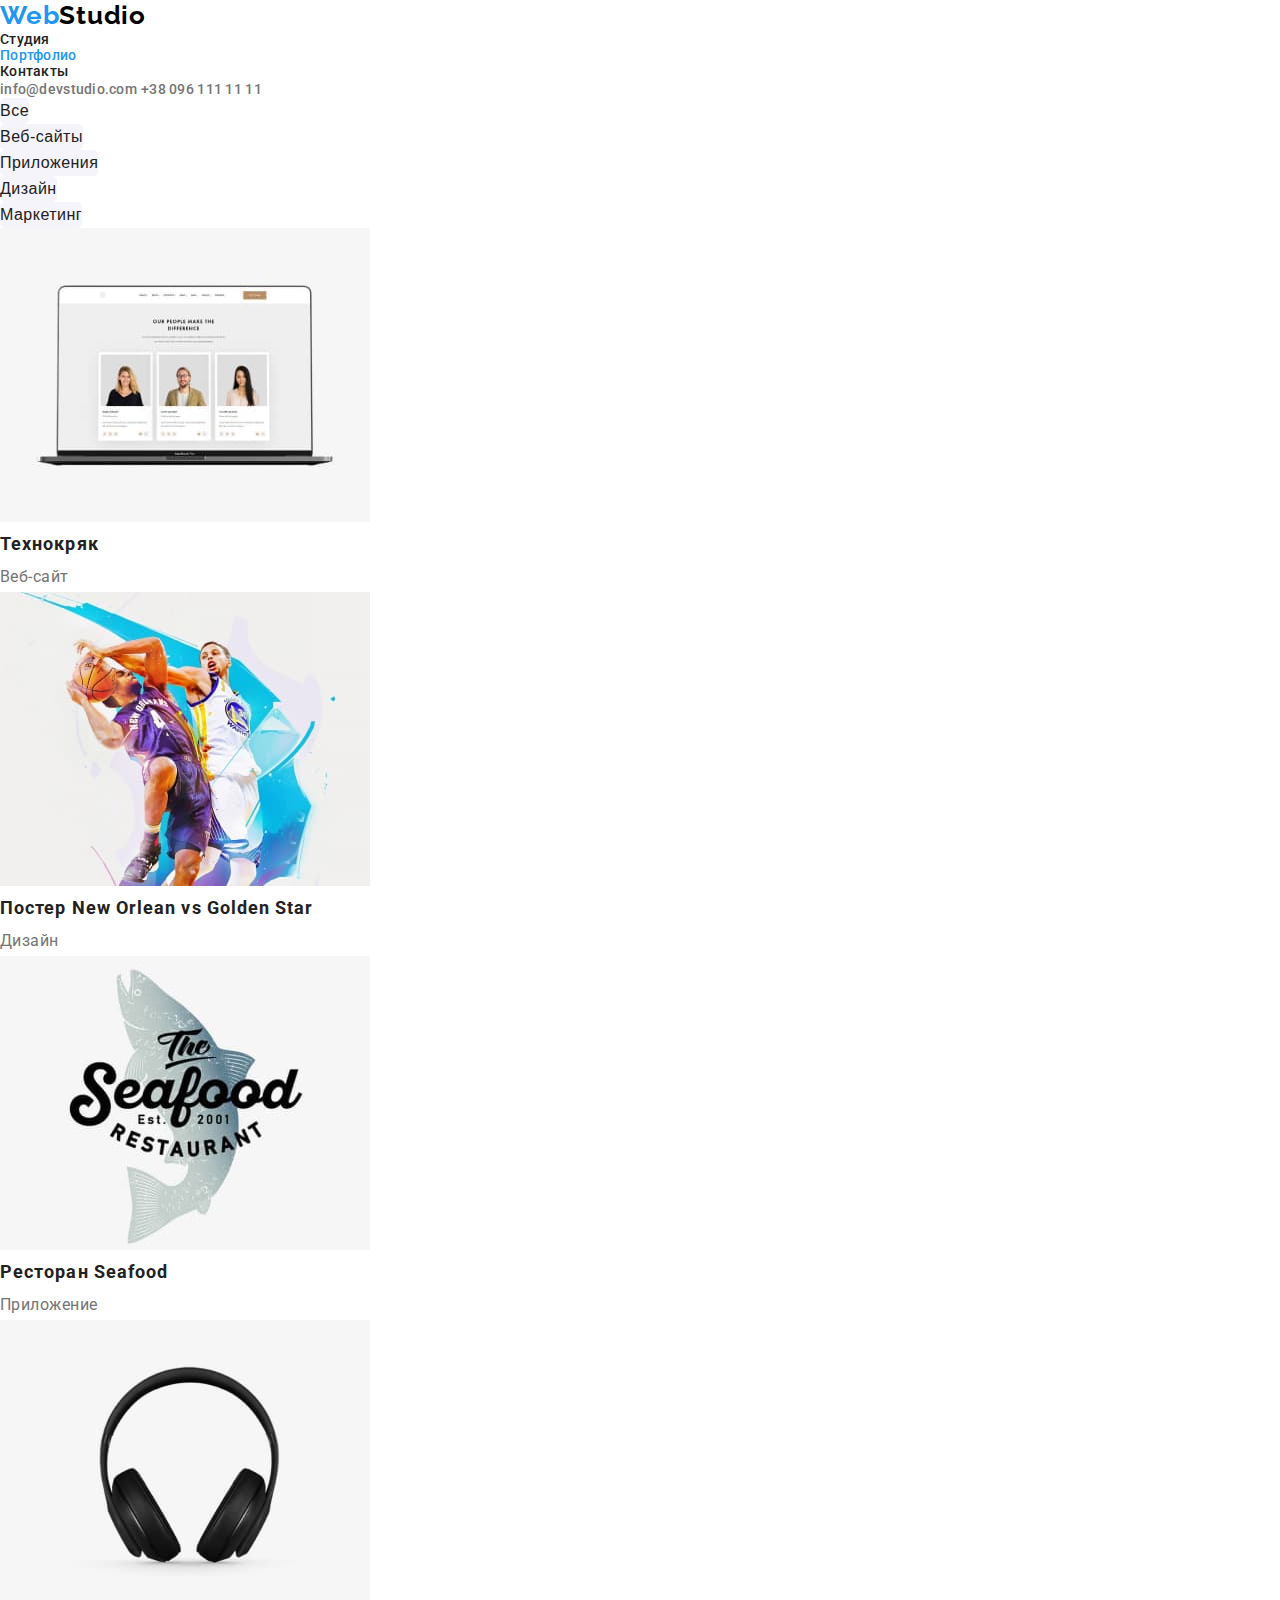
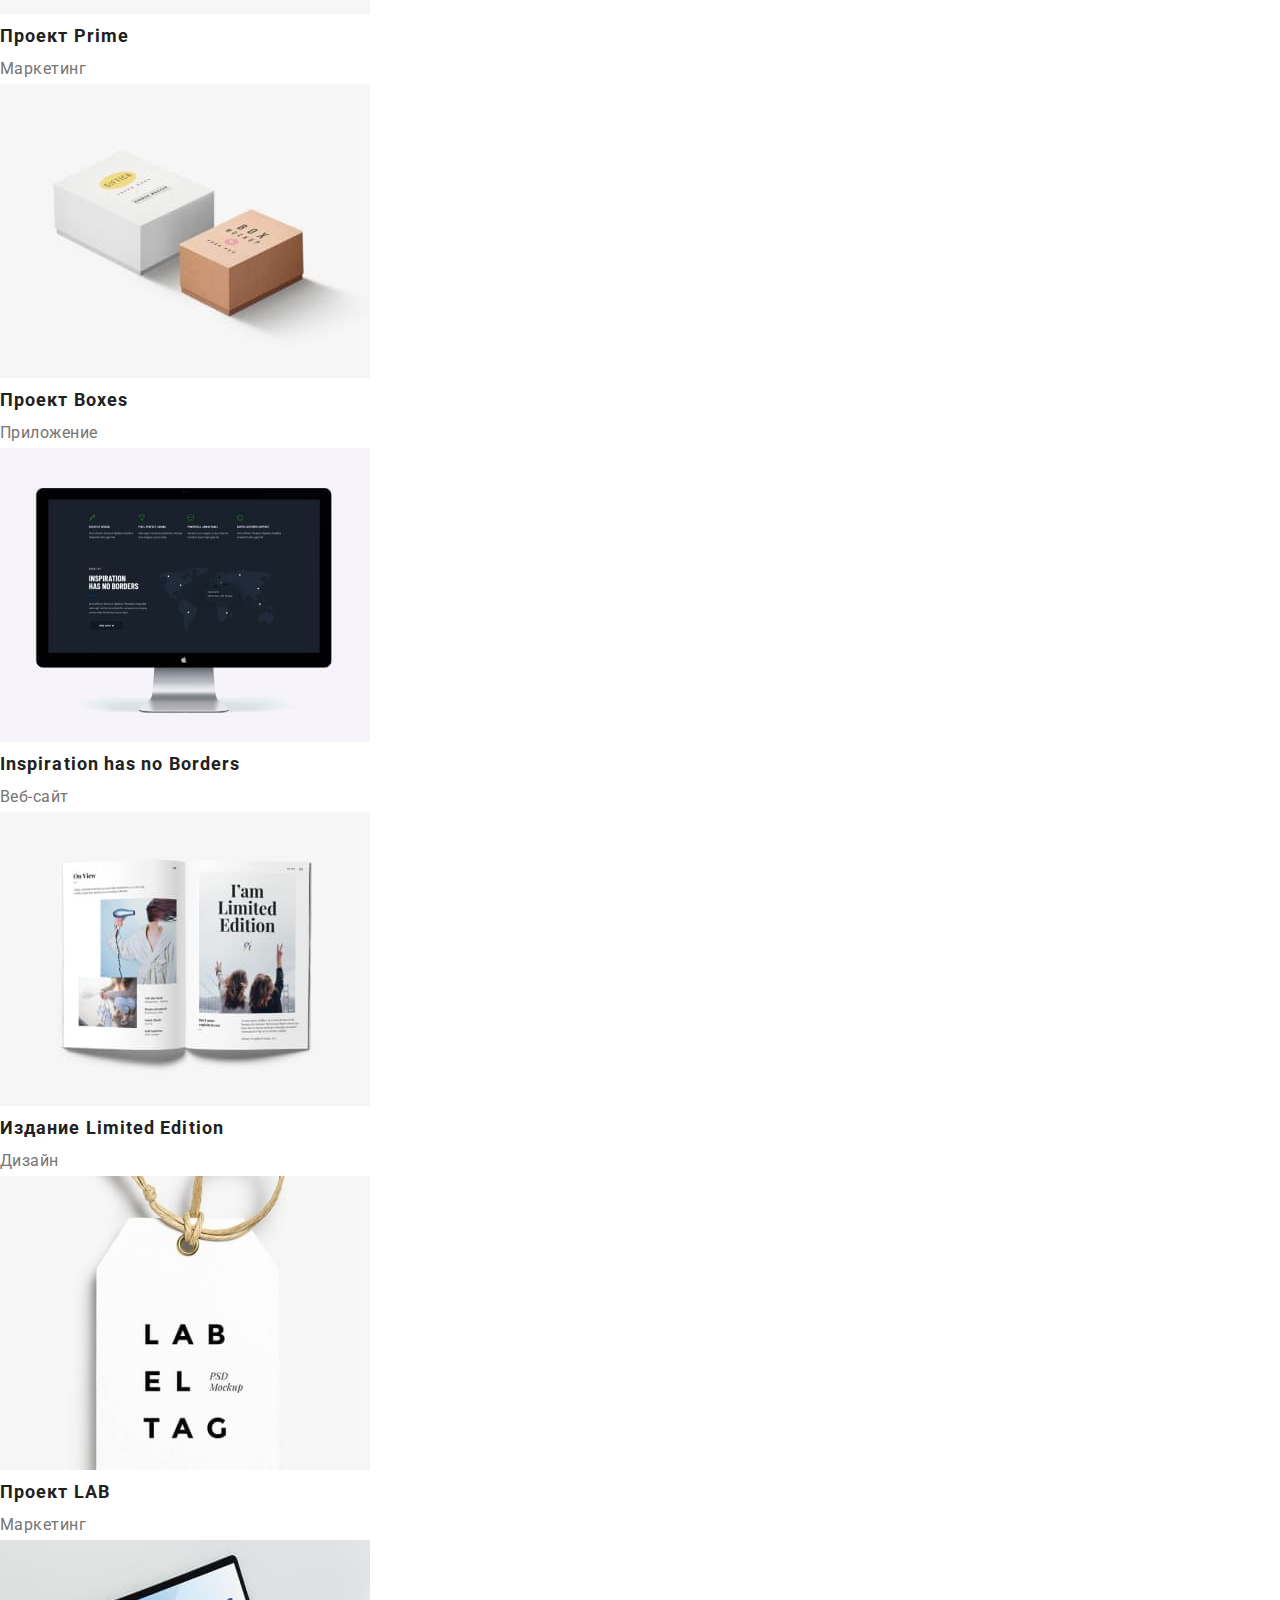
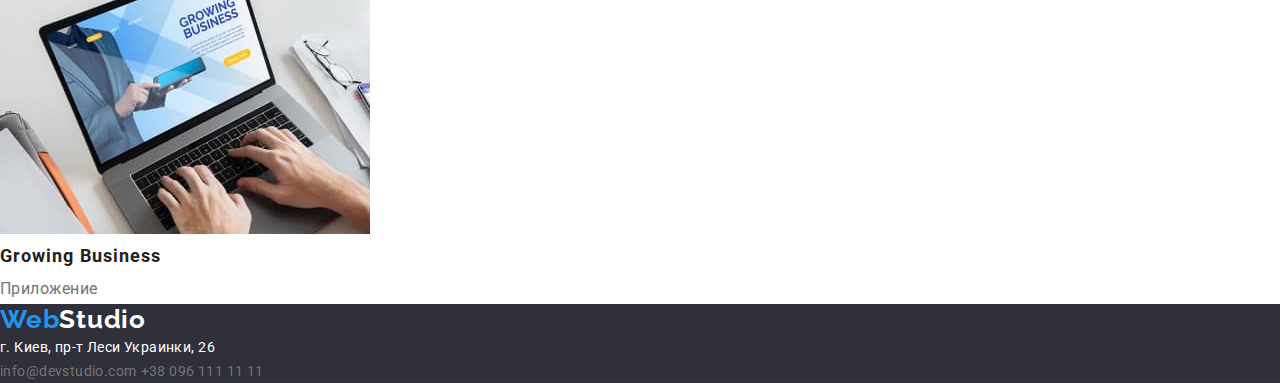
==== portfolio.html @ f4fc2f85 "first commit" ====
<!DOCTYPE html>
<html lang="en">
  <head>
    <meta charset="UTF-8">
    <meta http-equiv="X-UA-Compatible" content="IE=edge">
    <meta name="viewport" content="width=device-width, initial-scale=1.0">
    <title>WebStudio</title>
    <link rel="stylesheet" href="styles.css">
    <link rel="preconnect" href="https://fonts.googleapis.com">
  <link rel="preconnect" href="https://fonts.gstatic.com" crossorigin>
  <link href="https://fonts.googleapis.com/css2?family=Oleo+Script&family=Raleway:wght@700&family=Roboto:wght@400;500;700;900&display=swap" rel="stylesheet">
  </head>
<body>
  <header>
    <a href="index.html" class="header-logo"><span class="logo-blue">Web</span><span class="logo-black">Studio</span></a>
    <nav class="header-nav">
      <ul class="header-nav-list">
        <li class="header-nav-item"><a href="index.html" class="header-link">Студия</a></li>
        <li class="header-nav-item"><a href="portfolio.html" class="header-link active">Портфолио</a></li>
        <li class="header-nav-item"> <a href="" class="header-link">Контакты</a></li>
      </ul>
    </nav>
    <a href="mailto:info@devstudio.com" class="header-contact header-link">info@devstudio.com</a>
    <a href="tel:+380961111111" class="header-contact header-link">+38 096 111 11 11</a>
  </header>

  <main>
    <ul>
      <li><button type="button" class="portfolio-btn">Все</button></li>
      <li><button type="button" class="portfolio-btn">Веб-сайты</button></li>
      <li><button type="button" class="portfolio-btn">Приложения</button></li>
      <li><button type="button" class="portfolio-btn">Дизайн</button></li>
      <li><button type="button" class="portfolio-btn">Маркетинг</button></li>
    </ul>
    <ul>
      <li><img src="./images/portfolio-1.jpg" alt="ноутбук" width="370" height="294">
        <h3 class="portfolio-title">Технокряк</h3>
        <p class="portfolio-type">Веб-сайт</p>
      </li>
      <li><img src="./images/portfolio-2.jpg" alt="баскетбол" width="370" height="294">
        <h3 class="portfolio-title">Постер New Orlean vs Golden Star</h3>
        <p class="portfolio-type">Дизайн</p>
      </li>
      <li><img src="./images/portfolio-3.jpg" alt="лого ресторана" width="370" height="294">
        <h3 class="portfolio-title">Ресторан Seafood</h3>
        <p class="portfolio-type">Приложение</p>
      </li>
      <li><img src="./images/portfolio-4.jpg" alt="наушники" width="370" height="294">
        <h3 class="portfolio-title">Проект Prime</h3>
        <p class="portfolio-type">Маркетинг</p>
      </li>
      <li><img src="./images/portfolio-5.jpg" alt="две коробки" width="370" height="294">
        <h3 class="portfolio-title">Проект Boxes</h3>
        <p class="portfolio-type">Приложение</p>
      </li>
      <li><img src="./images/portfolio-6.jpg" alt="монитор" width="370" height="294">
        <h3 class="portfolio-title">Inspiration has no Borders</h3>
        <p class="portfolio-type">Веб-сайт</p>
      </li>
      <li><img src="./images/portfolio-7.jpg" alt="открытая книга" width="370" height="294">
        <h3 class="portfolio-title">Издание Limited Edition</h3>
        <p class="portfolio-type">Дизайн</p>
      </li>
      <li><img src="./images/portfolio-8.jpg" alt="этикетка" width="370" height="294">
        <h3 class="portfolio-title">Проект LAB</h3>
        <p class="portfolio-type">Маркетинг</p>
      </li>
      <li><img src="./images/portfolio-9.jpg" alt="человек печатает на ноутбуке" width="370" height="294">
        <h3 class="portfolio-title">Growing Business</h3>
        <p class="portfolio-type">Приложение</p>
      </li>
    </ul>
  </main>

  <footer class="footer">
    <a href="index.html" class="header-logo"><span class="logo-blue">Web</span><span class="logo-white">Studio</span></a>  
    <address class="footer-city">
      г. Киев, пр-т Леси Украинки, 26
    </address>
    <address class="footer-contact">
      <a href="mailto:info@devstudio.com" class="footer-link">info@devstudio.com</a>
      <a href="tel:+380961111111" class="footer-link">+38 096 111 11 11</a>
  </address>
  </footer>
</body>
</html>
---- styles.css ----
:root {
  --blue-color: #2196F3;
  --bg-dark: #2F303A;
  --bg-grayish: #F5F4FA;
  --black-color: #212121;
  --gray-color: #757575;
}

* {
  margin: 0;
  padding: 0;
  box-sizing: border-box;
}

body {
  font-family: 'Roboto', sans-serif;
  color: var(--black-color);
}

/* Header */
.header-logo {
  font-size: 26px;
  text-decoration: none;
  font-family: 'Raleway', sans-serif;
  font-weight: 700;
  letter-spacing: 0.03em;
  line-height: 31px;
}

.logo-blue {
  color: var(--blue-color);
}

.logo-black {
  color: black;
}

.header-nav-list {
  font-size: 14px;
  font-weight: 500;
  line-height: 16px;
  letter-spacing: 0.02em;
}

.header-link {
  text-decoration: none;
  color: var(--black-color);
}

.header-link:hover,
.header-link:focus {
  color: var(--blue-color);
}

.header-contact {
  color: var(--gray-color);
  font-weight: 500;
  font-size: 14px;
  line-height: 16px;
  letter-spacing: 0.02em;
}

.active {
  color: var(--blue-color);
}

/* Section 1 - Hero */
.hero-container {
  background-color: var(--bg-dark);
}

.hero-title {
  color: white;
  font-weight: 900;
  font-size: 44px;
  line-height: 60px;
  text-align: center;
  letter-spacing: 0.06em;
  text-transform: uppercase;
}

.hero-btn {
  color: white;
  background-color: var(--blue-color);
  border: none;
  font-size: 16px;
  line-height: 30px;
  font-weight: 700;
  letter-spacing: 0.06em;
  border-radius: 4px;
  cursor: pointer;
}

/* Section 2 / 3 - About */
.about-item-title {
  font-weight: 700;
  font-size: 14px;
  line-height: 16px;
  letter-spacing: 0.03em;
  text-transform: uppercase;
}

.about-item-text {
  font-weight: 400;
  font-size: 14px;
  line-height: 24px;
  letter-spacing: 0.03em;
  color: var(--gray-color);
}

.main-title {
  font-weight: 700;
  font-size: 36px;
  line-height: 42px;
  letter-spacing: 0.03em;
  text-align: center;
}

/* Section 4 - Team */
.team-container {
  background-color: var(--bg-grayish);
}

.team-name {
  font-weight: 500;
  font-size: 16px;
  line-height: 19px;
  letter-spacing: 0.03em;
}

.team-role {
  font-weight: 400;
  font-size: 16px;
  line-height: 19px;
  letter-spacing: 0.03em;
  color: var(--gray-color);
}

/* Portfolio */
.portfolio-btn {
  color: var(--black-color);
  background-color: var(--bg-grayish);
  border: none;
  border-radius: 5px;
  font-size: 16px;
  line-height: 26px;
  font-weight: 500;
  letter-spacing: 0.03em;
  cursor: pointer;
}

.portfolio-btn:hover,
.portfolio-btn:focus {
  color: white;
  background-color: var(--blue-color);
}

.portfolio-title {
  font-weight: 700;
  font-size: 18px;
  line-height: 36px;
  letter-spacing: 0.06em;
}

.portfolio-type {
  font-weight: 400;
  font-size: 16px;
  line-height: 30px;
  letter-spacing: 0.03em;
  color: var(--gray-color);
}

/* Footer */
.footer {
  background-color: var(--bg-dark);
}

.logo-white {
  color: white;
}

.footer-city {
  color: white;
  font-style: normal;
  font-weight: 400;
  font-size: 14px;
  line-height: 24px;
  letter-spacing: 0.03em;
}

.footer-link {
  text-decoration: none;
  color: var(--gray-color);
  font-style: normal;
  font-weight: 400;
  font-size: 14px;
  line-height: 24px;
  letter-spacing: 0.03em;
}
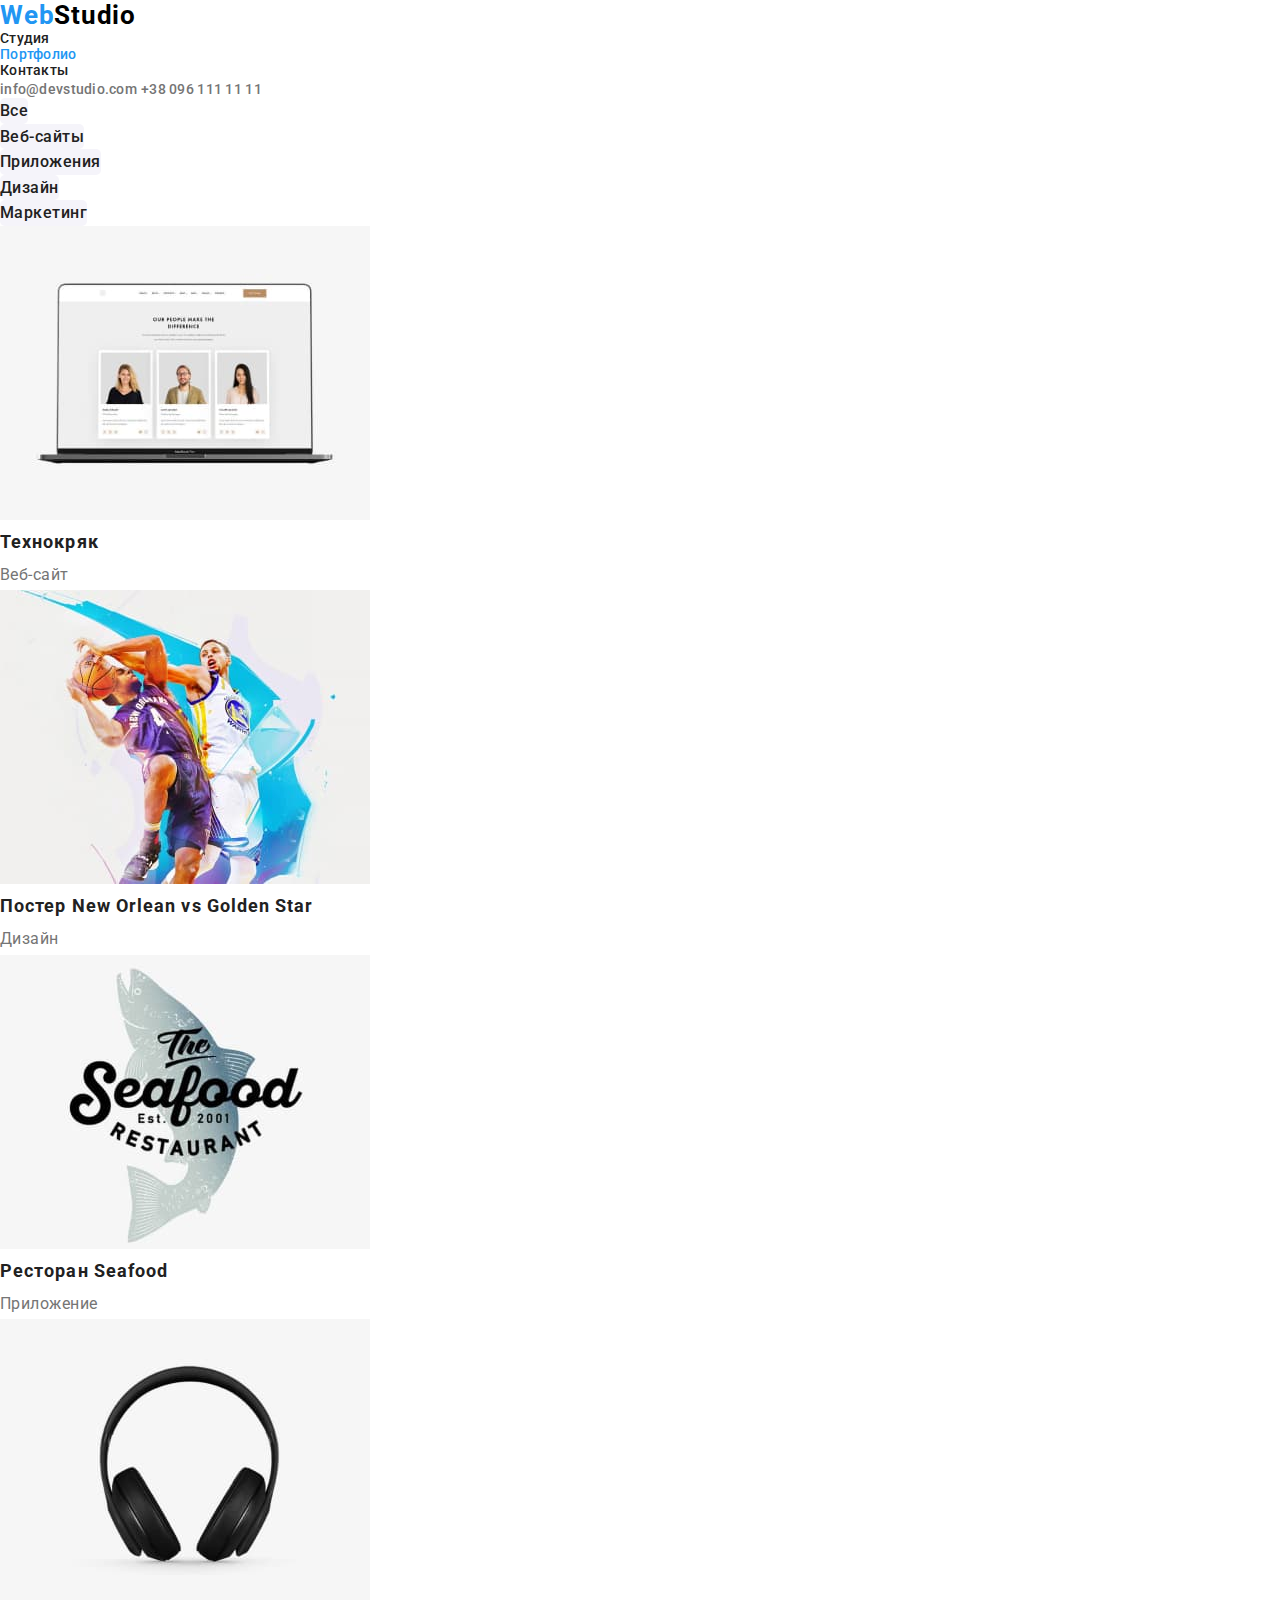
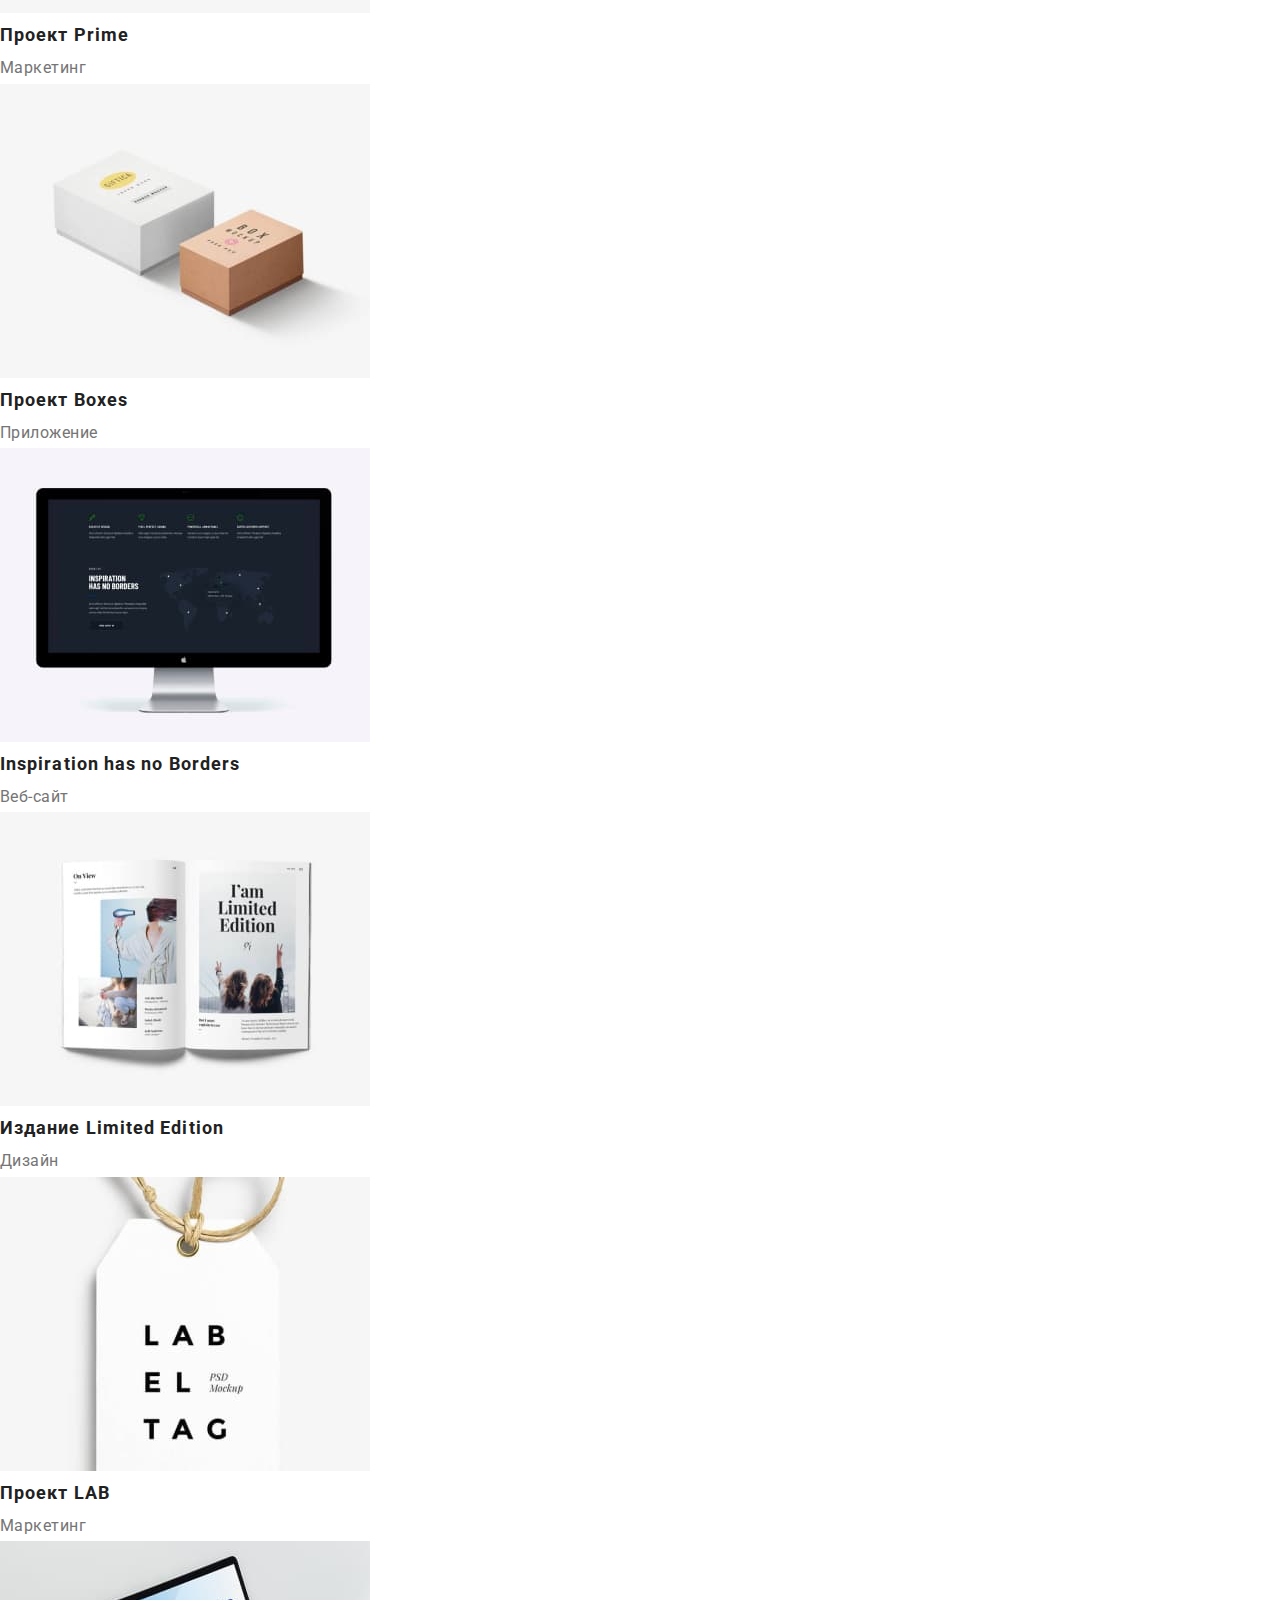
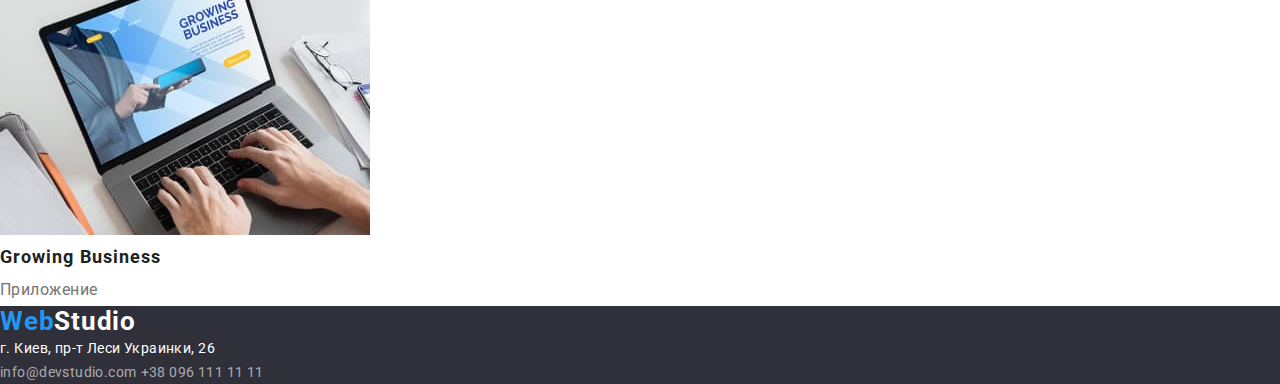
==== commit 8f904625: "notification" ====
--- a/portfolio.html
+++ b/portfolio.html
@@ -25,51 +25,55 @@
   </header>
 
   <main>
-    <ul>
-      <li><button type="button" class="portfolio-btn">Все</button></li>
-      <li><button type="button" class="portfolio-btn">Веб-сайты</button></li>
-      <li><button type="button" class="portfolio-btn">Приложения</button></li>
-      <li><button type="button" class="portfolio-btn">Дизайн</button></li>
-      <li><button type="button" class="portfolio-btn">Маркетинг</button></li>
-    </ul>
-    <ul>
-      <li><img src="./images/portfolio-1.jpg" alt="ноутбук" width="370" height="294">
-        <h3 class="portfolio-title">Технокряк</h3>
-        <p class="portfolio-type">Веб-сайт</p>
-      </li>
-      <li><img src="./images/portfolio-2.jpg" alt="баскетбол" width="370" height="294">
-        <h3 class="portfolio-title">Постер New Orlean vs Golden Star</h3>
-        <p class="portfolio-type">Дизайн</p>
-      </li>
-      <li><img src="./images/portfolio-3.jpg" alt="лого ресторана" width="370" height="294">
-        <h3 class="portfolio-title">Ресторан Seafood</h3>
-        <p class="portfolio-type">Приложение</p>
-      </li>
-      <li><img src="./images/portfolio-4.jpg" alt="наушники" width="370" height="294">
-        <h3 class="portfolio-title">Проект Prime</h3>
-        <p class="portfolio-type">Маркетинг</p>
-      </li>
-      <li><img src="./images/portfolio-5.jpg" alt="две коробки" width="370" height="294">
-        <h3 class="portfolio-title">Проект Boxes</h3>
-        <p class="portfolio-type">Приложение</p>
-      </li>
-      <li><img src="./images/portfolio-6.jpg" alt="монитор" width="370" height="294">
-        <h3 class="portfolio-title">Inspiration has no Borders</h3>
-        <p class="portfolio-type">Веб-сайт</p>
-      </li>
-      <li><img src="./images/portfolio-7.jpg" alt="открытая книга" width="370" height="294">
-        <h3 class="portfolio-title">Издание Limited Edition</h3>
-        <p class="portfolio-type">Дизайн</p>
-      </li>
-      <li><img src="./images/portfolio-8.jpg" alt="этикетка" width="370" height="294">
-        <h3 class="portfolio-title">Проект LAB</h3>
-        <p class="portfolio-type">Маркетинг</p>
-      </li>
-      <li><img src="./images/portfolio-9.jpg" alt="человек печатает на ноутбуке" width="370" height="294">
-        <h3 class="portfolio-title">Growing Business</h3>
-        <p class="portfolio-type">Приложение</p>
-      </li>
-    </ul>
+    <section>
+      <ul>
+        <li><button type="button" class="portfolio-btn">Все</button></li>
+        <li><button type="button" class="portfolio-btn">Веб-сайты</button></li>
+        <li><button type="button" class="portfolio-btn">Приложения</button></li>
+        <li><button type="button" class="portfolio-btn">Дизайн</button></li>
+        <li><button type="button" class="portfolio-btn">Маркетинг</button></li>
+      </ul>
+   </section>
+   <section>
+      <ul>
+        <li><img src="./images/portfolio-1.jpg" alt="ноутбук" width="370" height="294">
+          <h3 class="portfolio-title">Технокряк</h3>
+          <p class="portfolio-type">Веб-сайт</p>
+        </li>
+        <li><img src="./images/portfolio-2.jpg" alt="баскетбол" width="370" height="294">
+          <h3 class="portfolio-title">Постер New Orlean vs Golden Star</h3>
+          <p class="portfolio-type">Дизайн</p>
+        </li>
+        <li><img src="./images/portfolio-3.jpg" alt="лого ресторана" width="370" height="294">
+          <h3 class="portfolio-title">Ресторан Seafood</h3>
+          <p class="portfolio-type">Приложение</p>
+        </li>
+        <li><img src="./images/portfolio-4.jpg" alt="наушники" width="370" height="294">
+          <h3 class="portfolio-title">Проект Prime</h3>
+          <p class="portfolio-type">Маркетинг</p>
+        </li>
+        <li><img src="./images/portfolio-5.jpg" alt="две коробки" width="370" height="294">
+          <h3 class="portfolio-title">Проект Boxes</h3>
+          <p class="portfolio-type">Приложение</p>
+        </li>
+        <li><img src="./images/portfolio-6.jpg" alt="монитор" width="370" height="294">
+          <h3 class="portfolio-title">Inspiration has no Borders</h3>
+          <p class="portfolio-type">Веб-сайт</p>
+        </li>
+        <li><img src="./images/portfolio-7.jpg" alt="открытая книга" width="370" height="294">
+          <h3 class="portfolio-title">Издание Limited Edition</h3>
+          <p class="portfolio-type">Дизайн</p>
+        </li>
+        <li><img src="./images/portfolio-8.jpg" alt="этикетка" width="370" height="294">
+          <h3 class="portfolio-title">Проект LAB</h3>
+          <p class="portfolio-type">Маркетинг</p>
+        </li>
+        <li><img src="./images/portfolio-9.jpg" alt="человек печатает на ноутбуке" width="370" height="294">
+          <h3 class="portfolio-title">Growing Business</h3>
+          <p class="portfolio-type">Приложение</p>
+        </li>
+      </ul>
+  </section>
   </main>
 
   <footer class="footer">
--- a/styles.css
+++ b/styles.css
@@ -10,10 +10,10 @@
   margin: 0;
   padding: 0;
   box-sizing: border-box;
+  font-family: 'Roboto', sans-serif;
 }
 
 body {
-  font-family: 'Roboto', sans-serif;
   color: var(--black-color);
 }
 
@@ -24,7 +24,7 @@
   font-family: 'Raleway', sans-serif;
   font-weight: 700;
   letter-spacing: 0.03em;
-  line-height: 31px;
+  line-height: 1.2;
 }
 
 .logo-blue {
@@ -38,7 +38,7 @@
 .header-nav-list {
   font-size: 14px;
   font-weight: 500;
-  line-height: 16px;
+  line-height: 1.14;
   letter-spacing: 0.02em;
 }
 
@@ -56,7 +56,7 @@
   color: var(--gray-color);
   font-weight: 500;
   font-size: 14px;
-  line-height: 16px;
+  line-height: 1.14;
   letter-spacing: 0.02em;
 }
 
@@ -73,7 +73,7 @@
   color: white;
   font-weight: 900;
   font-size: 44px;
-  line-height: 60px;
+  line-height: 1.36;
   text-align: center;
   letter-spacing: 0.06em;
   text-transform: uppercase;
@@ -84,7 +84,7 @@
   background-color: var(--blue-color);
   border: none;
   font-size: 16px;
-  line-height: 30px;
+  line-height: 1.9;
   font-weight: 700;
   letter-spacing: 0.06em;
   border-radius: 4px;
@@ -95,7 +95,7 @@
 .about-item-title {
   font-weight: 700;
   font-size: 14px;
-  line-height: 16px;
+  line-height: 1.14;
   letter-spacing: 0.03em;
   text-transform: uppercase;
 }
@@ -103,7 +103,7 @@
 .about-item-text {
   font-weight: 400;
   font-size: 14px;
-  line-height: 24px;
+  line-height: 1.7;
   letter-spacing: 0.03em;
   color: var(--gray-color);
 }
@@ -111,7 +111,7 @@
 .main-title {
   font-weight: 700;
   font-size: 36px;
-  line-height: 42px;
+  line-height: 1.16;
   letter-spacing: 0.03em;
   text-align: center;
 }
@@ -124,14 +124,14 @@
 .team-name {
   font-weight: 500;
   font-size: 16px;
-  line-height: 19px;
+  line-height: 1.2;
   letter-spacing: 0.03em;
 }
 
 .team-role {
   font-weight: 400;
   font-size: 16px;
-  line-height: 19px;
+  line-height: 1.2;
   letter-spacing: 0.03em;
   color: var(--gray-color);
 }
@@ -143,7 +143,7 @@
   border: none;
   border-radius: 5px;
   font-size: 16px;
-  line-height: 26px;
+  line-height: 1.6;
   font-weight: 500;
   letter-spacing: 0.03em;
   cursor: pointer;
@@ -158,14 +158,14 @@
 .portfolio-title {
   font-weight: 700;
   font-size: 18px;
-  line-height: 36px;
+  line-height: 2;
   letter-spacing: 0.06em;
 }
 
 .portfolio-type {
   font-weight: 400;
   font-size: 16px;
-  line-height: 30px;
+  line-height: 1.9;
   letter-spacing: 0.03em;
   color: var(--gray-color);
 }
@@ -184,16 +184,16 @@
   font-style: normal;
   font-weight: 400;
   font-size: 14px;
-  line-height: 24px;
+  line-height: 1.7;
   letter-spacing: 0.03em;
 }
 
 .footer-link {
   text-decoration: none;
-  color: var(--gray-color);
+  color: rgba(255, 255, 255, 0.6);
   font-style: normal;
   font-weight: 400;
   font-size: 14px;
-  line-height: 24px;
+  line-height: 1.7;
   letter-spacing: 0.03em;
 }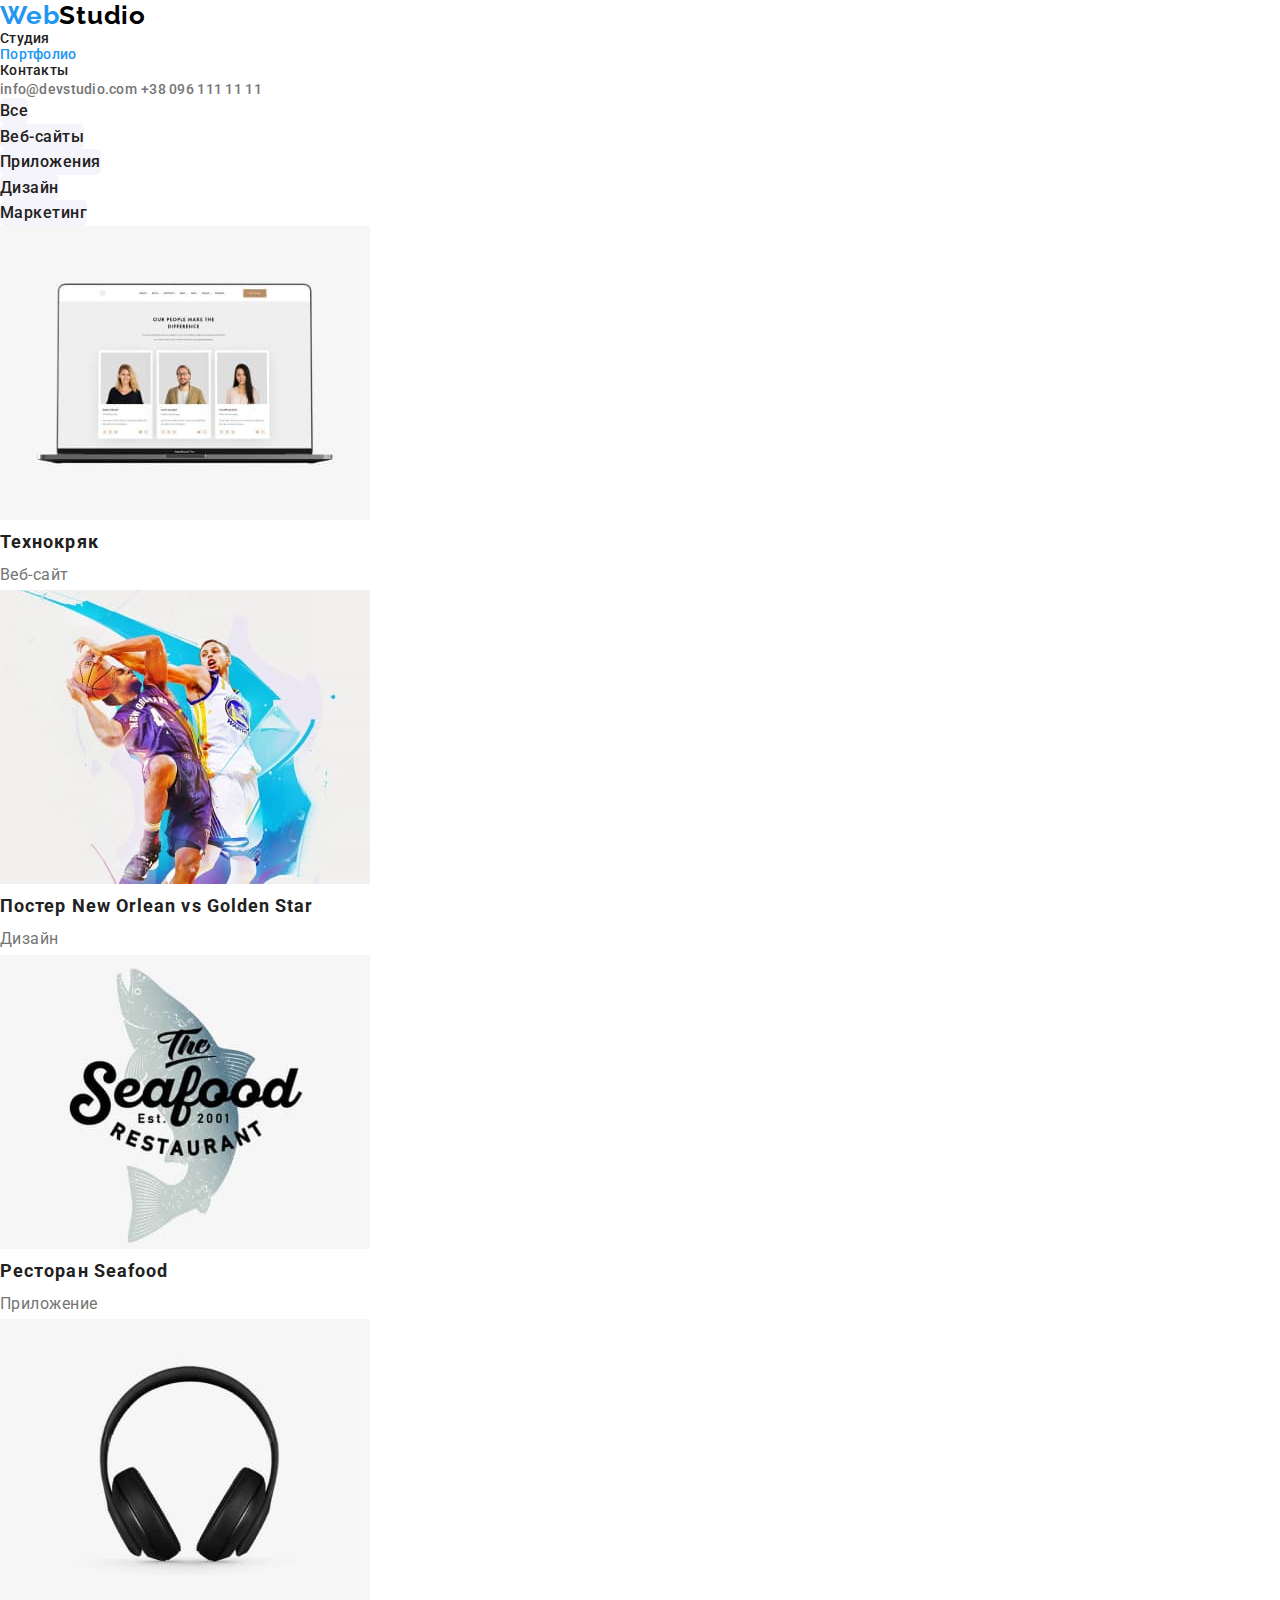
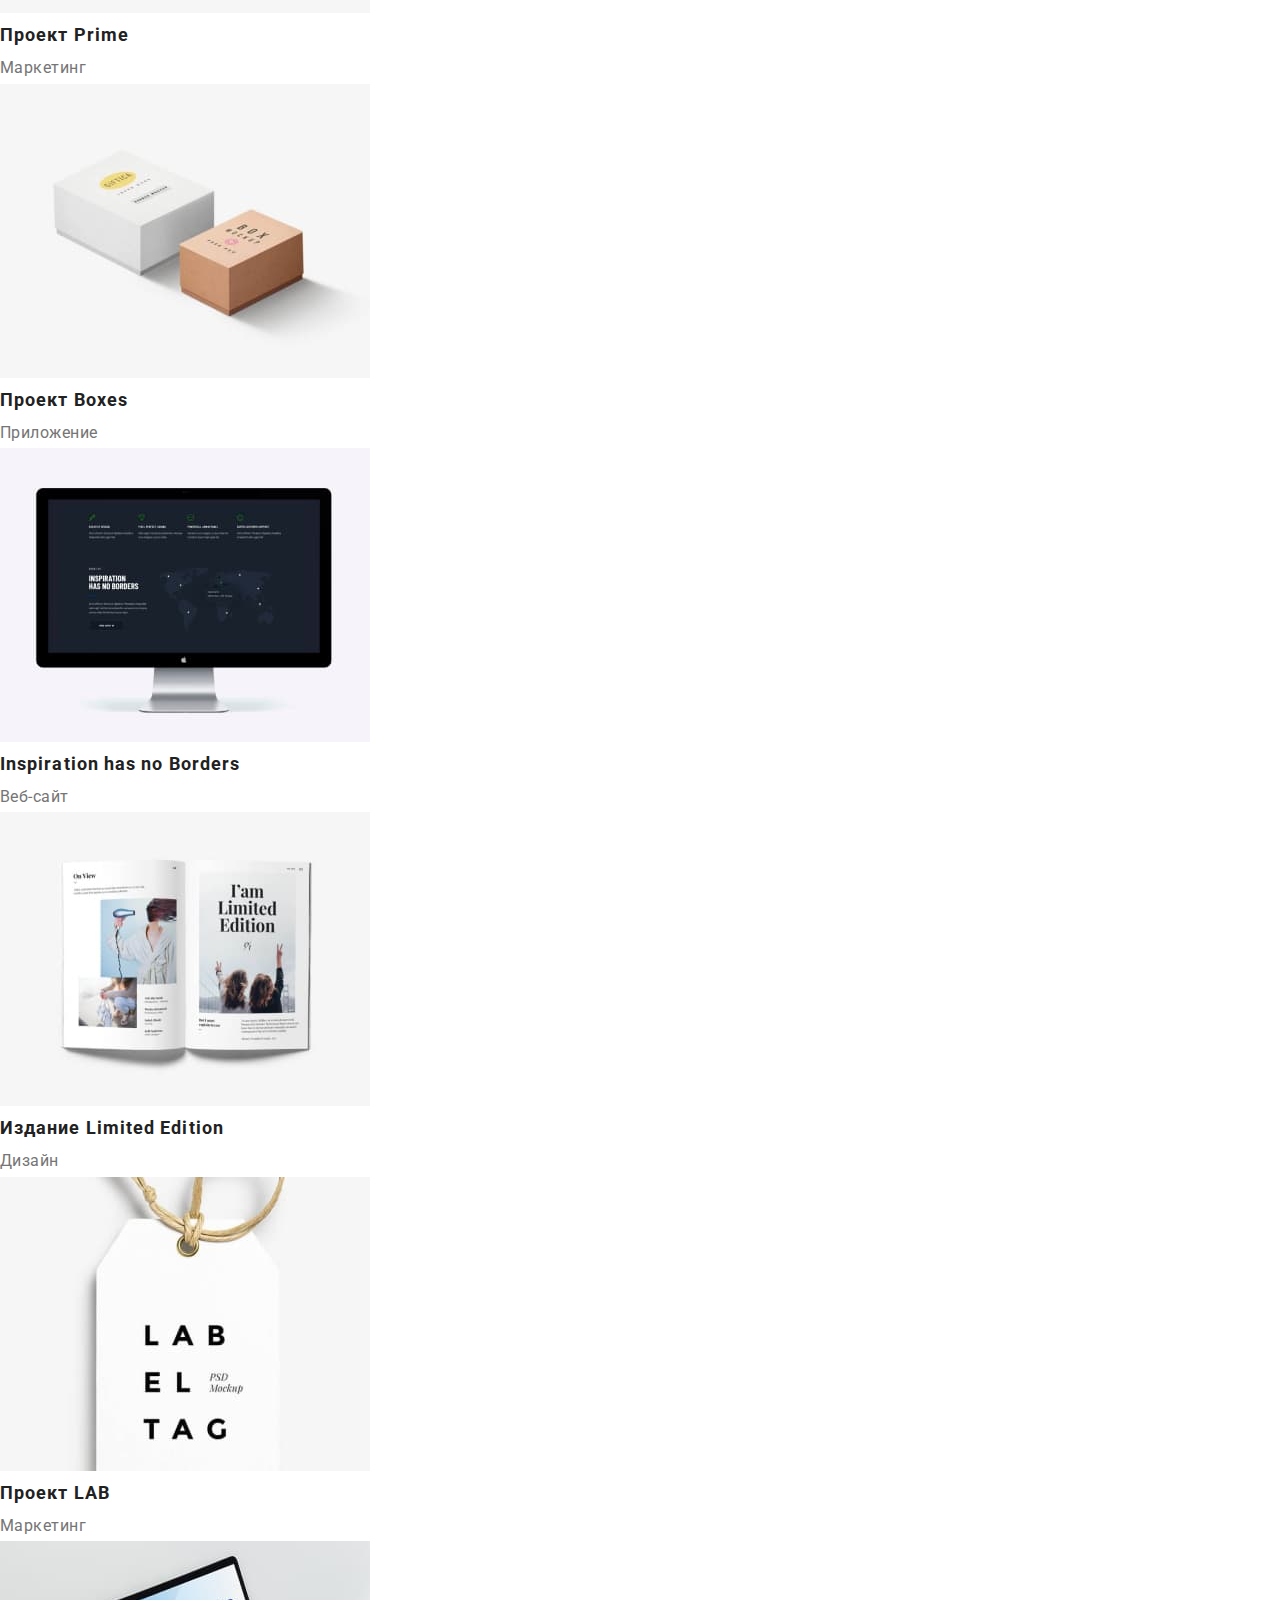
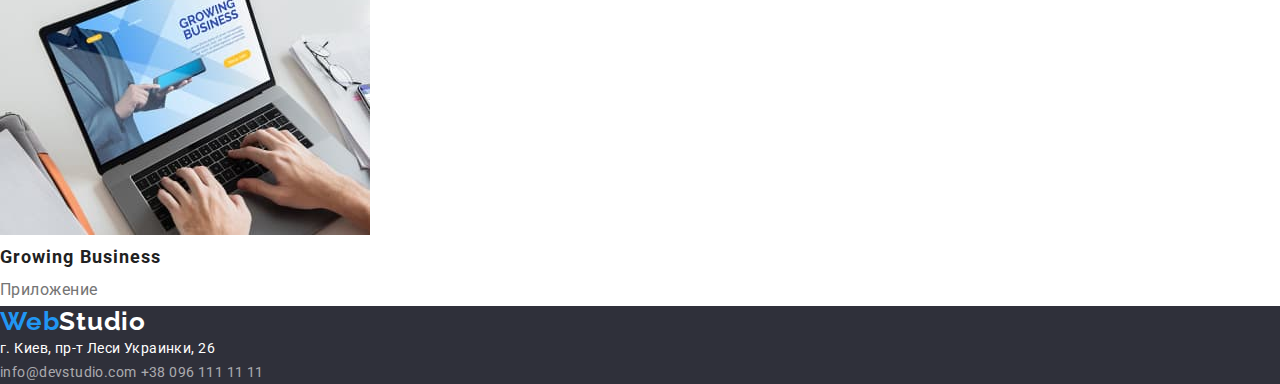
==== commit 4f0a80d3: "notification" ====
--- a/portfolio.html
+++ b/portfolio.html
@@ -33,8 +33,6 @@
         <li><button type="button" class="portfolio-btn">Дизайн</button></li>
         <li><button type="button" class="portfolio-btn">Маркетинг</button></li>
       </ul>
-   </section>
-   <section>
       <ul>
         <li><img src="./images/portfolio-1.jpg" alt="ноутбук" width="370" height="294">
           <h3 class="portfolio-title">Технокряк</h3>
@@ -73,7 +71,7 @@
           <p class="portfolio-type">Приложение</p>
         </li>
       </ul>
-  </section>
+    </section>
   </main>
 
   <footer class="footer">
--- a/styles.css
+++ b/styles.css
@@ -10,11 +10,12 @@
   margin: 0;
   padding: 0;
   box-sizing: border-box;
-  font-family: 'Roboto', sans-serif;
+  font-family: inherit;
 }
 
 body {
   color: var(--black-color);
+  font-family: 'Roboto', sans-serif;
 }
 
 /* Header */
